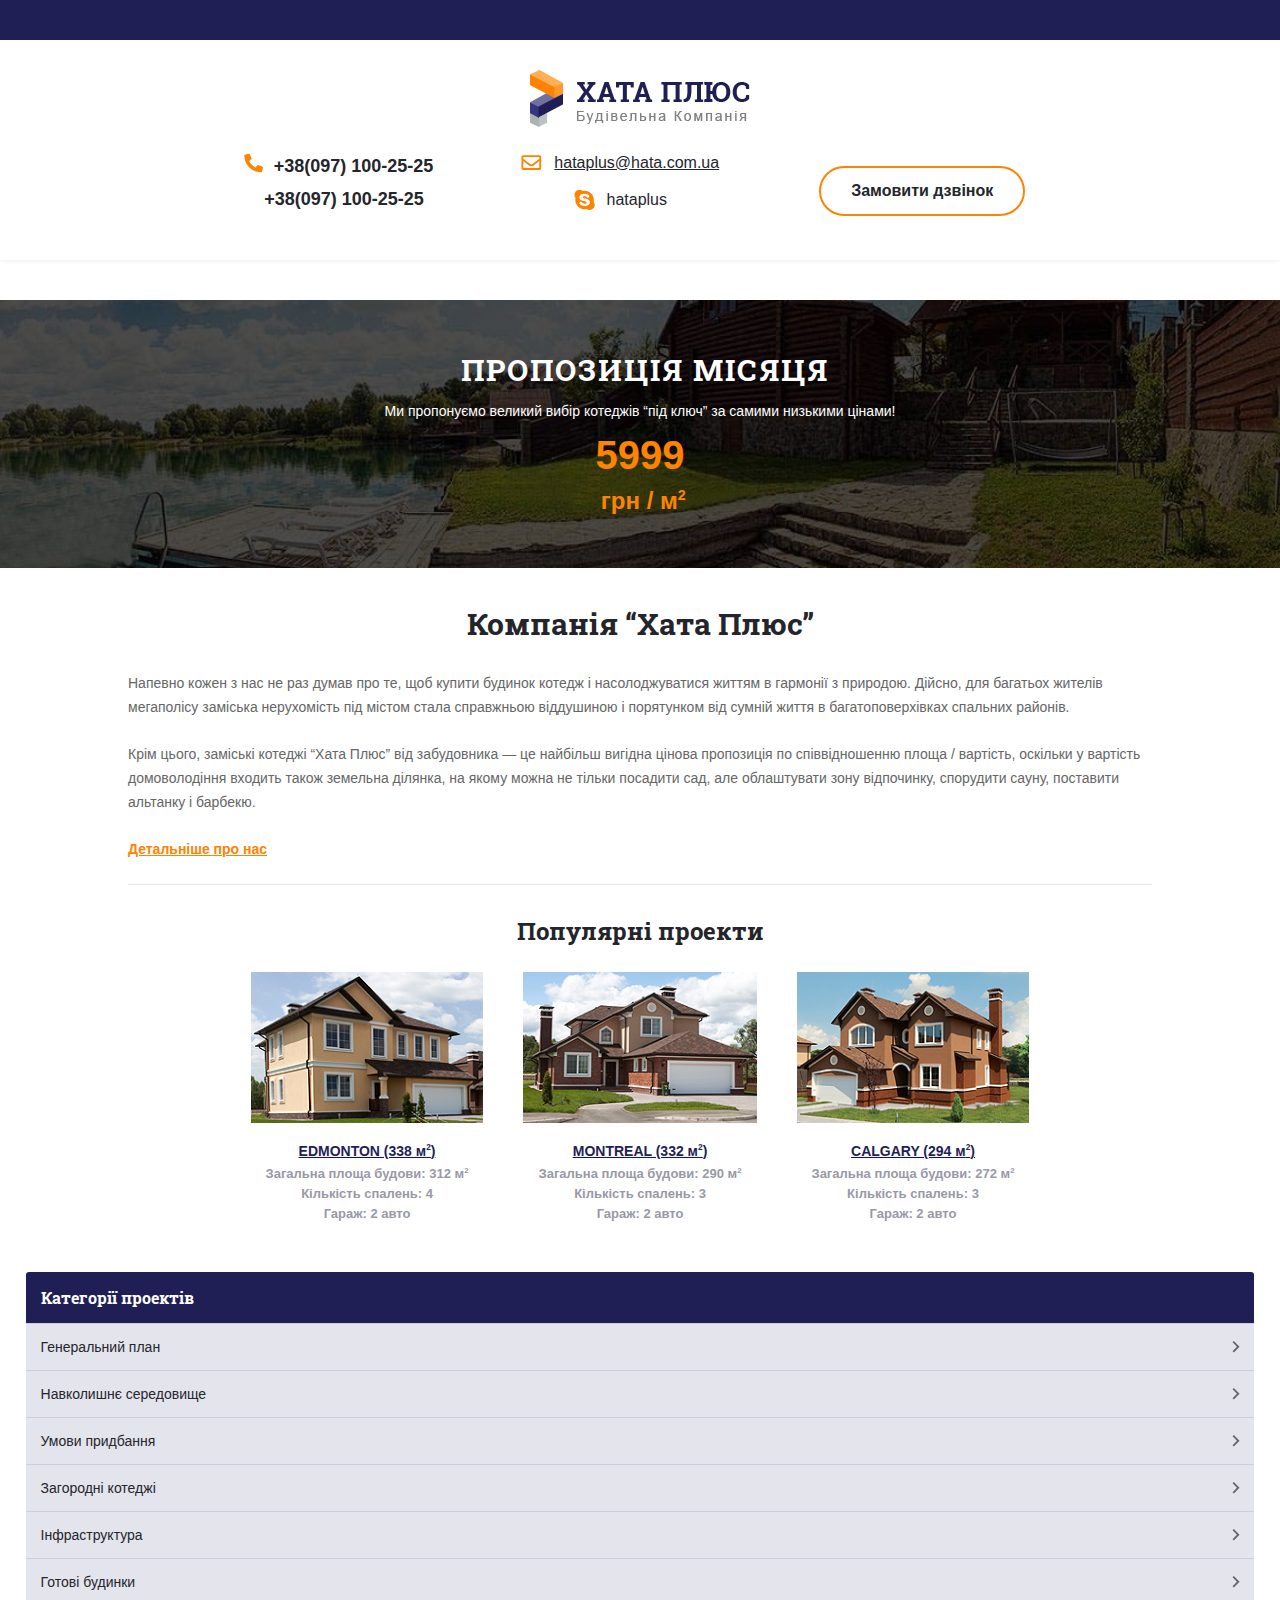
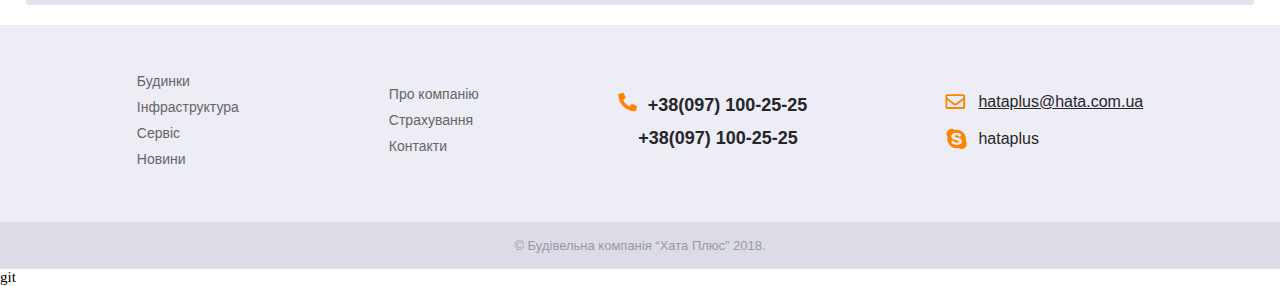
==== index.html @ 469b16f4 "ldldld" ====
<!DOCTYPE html>
<html lang="en">

<head>
    <meta charset="UTF-8">
    <meta name="viewport" content="width=device-width, initial-scale=1.0">
    <title>Будівельна Компанія Хата Плюс. Проекти Будинків. Котежді.</title>
    <link rel="stylesheet" href="css/index.css">
    <link rel="stylesheet" href="css/general.css">

    <link rel="stylesheet" href="stylesheet.css">
    <link rel="preconnect" href="https://fonts.googleapis.com">
<link rel="preconnect" href="https://fonts.gstatic.com" crossorigin>
<link href="https://fonts.googleapis.com/css2?family=Roboto+Slab:wght@100..900&display=swap" rel="stylesheet">
</head>


<body>
    <header>
        <nav>
            <div class="wrapper">
                <div class="burger">
                    <p></p>
                    <div class="navigation top">
                    
                    <div class="menu">
                        <ul class="mainmenu">
                            <li><a href="index.html">Головна</a></li>
                            <li><a href="#">Про компанію</a></li>
                            <li><a href="price.html">Наші будівлі</a></li>
                            <li><a href="#">Акції</a></li>
                            <li><a href="contacts.html">Контакти</a></li>
                        </ul>
                    </div>
                    <div class="social">
                        <ul class="socials">
                            <li><a href="#" class="fb"></a></li>
                            <li><a href="#" class="tw"></a></li>
                            <li><a href="#" class="inst"></a></li>
                        </ul>
                    </div>
                </div>
                </div>
                
            </div>
        </nav>


        <div class="wrapper">
            <div class="header-info">
                <a href="index.html"><img src="img/logo.png" alt="Main Logo"></a>
                <div class="phone">
                    <p><a class="phn" href="#">+38(097) 100-25-25</a></p>
                    <p><a href="#">+38(097) 100-25-25</a></p>
                </div>
                <div class="email">
                    <p><a class="eml" href="#">hataplus@hata.com.ua</a></p>
                    <p><a class="skype" href="#">hataplus</a></p>
                </div>
                <div class="buttoncall">
                    <a href="#">Замовити дзвінок</a>
                </div>
            </div>
        </div>
    </header>

    <main>
        <div class="banner">
            <div class="wrapper">
                <div class="proposition">
                    <p class="proposition-of-month"> Пропозиція місяця</p>
                    <p class="propose">Ми пропонуємо великий вибір котеджів “під ключ” за самими низькими цінами!</p>
                </div>
                <div class="cost">
                    <p class="price">5999<p class="units">&nbsp;грн / м<sup>2</sup></p>
                    </p>

                </div>
            </div>
        </div>
        <div class="wrapper">
            <div class="mainpart">
                <div class="inform-and-popular">
                    <article>
                        <h1>Компанія “Хата Плюс”</h1>
                        <p>Напевно кожен з нас не раз думав про те, щоб купити будинок котедж і насолоджуватися
                            життям в
                            гармонії з
                            природою. Дійсно, для багатьох жителів мегаполісу заміська нерухомість під містом стала
                            справжньою
                            віддушиною і порятунком від сумній життя в багатоповерхівках спальних районів.</p>
                        <p>Крім цього, заміські котеджі “Хата Плюс” від забудовника — це найбільш вигідна цінова
                            пропозиція по
                            співвідношенню площа / вартість, оскільки у вартість домоволодіння входить також
                            земельна ділянка,
                            на якому можна не тільки посадити сад, але облаштувати зону відпочинку, спорудити сауну,
                            поставити
                            альтанку
                            і барбекю.</p>
                        <p><a href="#">Детальніше про нас</a></p>
                    </article>
                    <section class="popular">
                        <h2>Популярні проекти</h2>
                        <div class="examples">
                            <figure class="edmonton">
                                <img src="img/edmonton.png" alt="first house">
                                <a href="#">
                                    <h2>EDMONTON (338 м<sup>2</sup>)</h2>
                                </a>
                                <p>Загальна площа будови: 312 м<sup>2</sup></p>
                                <p>Кількість спалень: 4</p>
                                <p>Гараж: 2 авто</p>
                            </figure>
                            <figure class="montreal">
                                <img src="img/montreal.png" alt="second house">
                                <a href="#">
                                    <h2>MONTREAL (332 м<sup>2</sup>)</h2>
                                </a>
                                <p>Загальна площа будови: 290 м<sup>2</sup> </p>
                                <p> Кількість спалень: 3</p>
                                <p>Гараж: 2 авто</p>
                            </figure>
                            <figure class="calgary">
                                <img src="img/calgary.png" alt="third house">
                                <a href="#">
                                    <h2>CALGARY (294 м<sup>2</sup>)</h2>
                                </a>
                                <p>Загальна площа будови: 272 м<sup>2</sup> </p>
                                <p> Кількість спалень: 3</p>
                                <p>Гараж: 2 авто</p>
                            </figure>
                        </div>
                    </section>
                </div>
                <aside>
                    <div class="label">
                        <p>Категорії проектів</p>
                    </div>
                    <ul>
                        <li><a class="outside" href="#">Генеральний план</a>
                            <ul>
                                <li><a href="#">hello</a></li>
                                <li><a href="#">hello</a></li>
                                <li><a href="#">hello</a></li>
                            </ul>
                        </li>
                        <li><a class="outside" href="#">Навколишнє середовище</a>
                            <ul>
                                <li><a href="#">Продані</a></li>
                                <li><a href="#">Заброньованні</a></li>
                                <li><a href="#">В процесі будівництва</a></li>
                            </ul>
                        </li>
                        <li><a class="outside" href="#">Умови придбання</a>
                            <ul>
                                <li><a href="#">hello</a></li>
                                <li><a href="#">hello</a></li>
                                <li><a href="#">hello</a></li>
                            </ul>
                        </li>
                        <li><a class="outside" href="#">Загородні котеджі</a>
                            <ul>
                                <li><a href="#">hello</a></li>
                                <li><a href="#">hello</a></li>
                                <li><a href="#">hello</a></li>
                            </ul>
                        </li>
                        <li><a class="outside" href="#">Інфраструктура</a>
                            <ul>
                                <li><a href="#">hello</a></li>
                                <li><a href="#">hello</a></li>
                                <li><a href="#">hello</a></li>
                            </ul>
                        </li>
                        <li><a class="outside" href="#">Готові будинки</a>
                            <ul>
                                <li><a href="#">hello</a></li>
                                <li><a href="#">hello</a></li>
                                <li><a href="#">hello</a></li>
                            </ul>
                        </li>
                    </ul>
                </aside>
            </div>
        </div>
    </main>
    <footer>

        <div class="footer-line">
            <div class="wrapper">
                <div class="navigation bottom">
                    <div class="bottommenu">
                        <ul>
                            <li><a href="#">Будинки</a></li>
                            <li><a href="#">Інфраструктура</a></li>
                            <li><a href="#">Сервіс</a></li>
                            <li><a href="#">Новини</a></li>
                        </ul>
                    </div>
                    <div class="bottommenu">
                        <ul>
                            <li><a href="#">Про компанію</a></li>
                            <li><a href="#">Страхування</a></li>
                            <li><a href="#">Контакти</a></li>
                        </ul>
                    </div>
                    <div class="phone">
                        <p><a class="phn" href="#">+38(097) 100-25-25</a></p>
                        <p><a href="#">+38(097) 100-25-25</a></p>
                    </div>
                    <div class="email">
                        <p><a class="eml" href="#">hataplus@hata.com.ua</a></p>
                        <p><a class="skype" href="#">hataplus</a></p>
                    </div>
                </div>
            </div>
        </div>

        <div class="coperate">

            <p>&copy; Будівельна компанія “Хата Плюс” 2018.</p>

        </div>
        <div>git</div>
    </footer>
</body>

</html>
---- css/index.css ----
* {
    margin: 0;
    padding: 0;
    box-sizing: border-box;
}

html {
    font-size: 15px;
}

body {
    margin: 0;
}

.wrapper {
    margin: auto;
    width: 80%;
}

li {
    list-style: none;
}

sup {
    font-size: 0.6em;
}

nav {
    padding: 20px 0;
    background-color: #1f1f56;
}



.banner {
    padding: 50px 0;
    text-align: center;
    background: linear-gradient(rgba(0, 0, 0, 0.7), rgba(0, 0, 0, 0.7)), url(../img/banner.jpg) 0/cover;
}

.proposition p {
    padding-bottom: 14px;
}

.proposition-of-month {
    color: #fff;
    font-size: 30px;
    letter-spacing: 2px;
    text-transform: uppercase;
    font-weight: 700;
    font-family: "Roboto Slab";
}

.propose {
    color: #fff;
    font-size: 14px;
    font-family: "Arial";
    text-align: center;
}

/*.cost {
    /* display: flex;
    justify-content: center;
    align-items: flex-end; */
/* } */

.price {
    color: #fd8300;
    font-size: 40px;
    font-weight: bold;
    font-family: "Arial";
}

.units {
    color: #fd8300;
    font-size: 24px;
    line-height: 35px;
    font-weight: bold;
    font-family: "Arial";
}

/* .inform-and-popular {
    width: 74%;
} */

h1 {
    text-align: center;
    padding-bottom: 28px;
    color: #24242b;
    font-size: 20px;
    /* font-size: 30px; */
    font-weight: 700;
    font-family: "Roboto Slab";
}

.mainpart {
    /* display: flex;
    justify-content: space-between;
    align-items: flex-start; */
    padding-top: 36px;
}

/* article {
    /* width: 95%; */
/*} */

article p {
    margin-bottom: 23px;
    color: #666;
    font-size: 14px;
    line-height: 24px;
    font-family: "Arial";
}

article a {
    color: #fd8300;
    font-size: 14px;
    text-decoration: underline;
    font-weight: bold;
    font-family: "Arial";
}

article a:hover {
    text-decoration: none;
}

.popular {
text-align: center;
    padding: 30px 0 46px;
    border-top: 1px solid #e4e4ec;
}

.popular p {
    margin-bottom: 5px;
    color: #24242b;
    font-size: 24px;
    font-weight: 700;
    font-family: "Roboto Slab";
}
.popular h2{
    margin-bottom: 25px;
    color: #24242b;
    font-size: 24px;
    font-weight: 700;
    font-family: "Roboto Slab";
}

/* .examples {
    /* display: flex;
    justify-content: space-between; */
/* } */

.examples a {
    text-decoration: underline;
}

.examples h2 {
    margin: 0 0 7px;
    color: #1f1f56;
    font-size: 14px;
    font-weight: bold;
    font-family: "Arial";
}

.examples a:hover {
    text-decoration: none;
}

.examples p {
    color: #9999a6;
    font-size: 13px;
    font-family: "Arial";
}

.examples img {
    display: inline-block;
    margin-bottom: 15px;
    height: 151px;
}

aside {
    margin-bottom: 20px;
    margin-left: -10%;
    margin-right: -10%;
    overflow: hidden;
    /* width: 23%; */
    border-radius: 3px;
}

.label {
    padding: 15px;
    background-color: #1f1f56;
}

aside p {
    color: #fff;
    font-size: 16px;
    font-weight: 700;
    font-family: "Roboto Slab";
    background-color: #1f1f56;

}

aside a {
    display: inline-block;
    padding: 15px;
    width: 100%;
    color: #25252c;
    font-size: 14px;
    font-family: "Arial";
    text-decoration: none;
}

aside li {
    border-top: 1px solid #cdcddd;
    list-style: none;
   
 background-color: #e4e4ec;
}
.outside{
    position: relative;
}
 .outside:before {
    content: "";
    position: absolute;
    top: 17px;
    right: 14px;
    width: 8px;
    height: 12px;
    background: url(../img/icons.png) no-repeat;
    background-position: -129px 0;
}

aside li ul {
    display: none;
   
}
aside ul ul a{
    padding-left: 30px;
}

aside ul li:hover>a {
    color: #fff;

}

aside li:hover ul {
    display: block;
}

aside ul li:hover>.outside {
    background-color: #fd8300;

}

aside ul li:hover>a:before {
    top: 20px;
    right: 12px;
    width: 12px;
    height: 8px;
    background-position: -129px -24px;

}

aside li li:hover a {
    color: #666;
    background-color: #cecedd;
}

@media screen and (min-width:600px) {
    h1{
        font-size: 30px;
    }
    .examples {
        display: flex;
        justify-content: center;
        gap: 40px;
        flex-wrap: wrap;
    }
   
    
}
---- css/general.css ----
* {
    margin: 0;
    padding: 0;
    box-sizing: border-box;
}

html {
    font-size: 15px;
}

body {
    margin: 0;
}

.wrapper {
    margin: auto;
    width: 80%;
}

li {
    list-style: none;
}

sup {
    font-size: 0.6em;
}

nav {
    padding: 20px 0;
    background-color: #1f1f56;
}


.navigation.top {
display: none;
position: absolute;
width: 250px;
top: 50px;
left: 0;
padding: 10px;
background-color: #1f1f56;
z-index: 1;


    /* display: flex;
    justify-content: space-between;
    align-items: center; */
}
.burger{
    position: relative;
width: 100%;
height: 30px;

}
.burger{
    width: 30px;
    height: 30px;
    background-color: #fff;
}
.burger:hover .navigation.top{
  display: flex;
  justify-content: space-between;
}




/* .mainmenu {
    /* display: flex;
    justify-content: space-between;
    column-gap: 30px;
    align-items: center; */

/*}*/

.mainmenu li a {
    color: #b1b1d2;
    font-size: 14px;
    letter-spacing: 2px;
    font-family: "Arial";
    text-decoration: none;
    transition: 0.3s;
}

.mainmenu >li:hover >a,
.email p:hover a,
.phone p:hover a {
    color: #fd8300;
}

.social ul {
    display: flex;
    flex-direction: column;
    row-gap: 10px;
    align-items: center;
    /* display: flex;
    justify-content: space-between;
    column-gap: 22px;
    align-items: center; */
}

.socials a {
    display: block;
    background: url(../img/icons.png);
    transition: 0.3s;
}

a.fb {
    width: 11px;
    height: 21px;
    background-position: 0 0;

}

a.tw {
    width: 21px;
    height: 17px;
    background-position: -14px 0;
}

a.inst {
    width: 21px;
    height: 22px;
    background-position: -37px 0;
}

.fb:hover {
    background-position: 0 -24px;
}

.tw:hover {
    background-position: -14px -24px;
}

.inst:hover {
    background-position: -37px -24px;
}
header{
    box-shadow: 0 0 5px rgba(0,0,0,0.1);
}

.header-info {
    /* display: flex;
    justify-content: space-between;
    align-items: center; */
    text-align: center;
    margin-bottom: 40px;
    padding: 30px 0;
    position: relative;
}
.header-info img{
    margin-bottom: 20px;
}

/* .header-info::before {
    content: '';
    position: absolute;
    width: 1px;
    height: 51px;
    background: #e4e4ec;
    top: calc(50% - 25px);
    left: 50%;
} */

.phone {
    margin-bottom: 20px;
    display: flex;
    flex-direction: column;
    align-items: center;
    row-gap: 12px;
}

a.phn:before {
    content: "";
    display: inline-block;
    position: relative;
    top: 2px;
    left: -11px;
    width: 19px;
    height: 21px;
    background: url(../img/icons.png), no-repeat;
    background-position: -62px 0;
}

.phone a {
    color: #25252c;
    font-size: 18px;
    font-weight: bold;
    font-family: "Arial";
    text-decoration: none;
    transition: .5s;

}

.email {
    margin-bottom: 20px;
    display: flex;
    flex-direction: column;
    row-gap: 12px;
}

.email a {
    color: #25252c;
    font-size: 16px;
    text-decoration: underline;
    font-family: "Arial";
    transition: .3s;
}

a.eml:before {
    content: "";
    display: inline-block;
    position: relative;
    top: 2px;
    left: -12px;
    width: 21px;
    height: 15px;
    background: url(../img/icons.png), no-repeat;
    background-position: -84px 0;
}

a.skype {
    text-decoration: none;
}

a.skype:before {
    content: "";
    display: inline-block;
    position: relative;
    top: 5px;
    left: -11px;
    width: 21px;
    height: 21px;
    background: url(../img/icons.png), no-repeat;
    background-position: -106px 0;
}


.buttoncall a {
    display: inline-block;
    padding: 14px 30px;
    color: #25252c;
    font-size: 16px;
    font-weight: bold;
    font-family: "Arial";
    text-decoration: none;
    border: 2px solid #fd8300;
    border-radius: 25px;
    transition: .3s;
}

.buttoncall a:hover {
    background-color: #fd8300;
}

.footer-line {
    padding: 43px 0 30px;
    background-color: #ededf5;
}
.bottommenu{
    margin-bottom: 20px;
}

.bottommenu a {
    color: #666;
    font-size: 14px;
    line-height: 26px;
    font-family: "Arial";
    text-decoration: none;
    transition: .3s;
}

.bottommenu li:hover a {
    color: #fd8300;
    text-decoration: underline;
    transition: .3s;
}
.navigation.bottom{
    display: flex;
justify-content: space-around;
   
    flex-wrap: wrap;
}

.coperate {
    padding: 16px;
    text-align: center;
    background-color: #dcdce6;
}

.coperate p {
    color: #9999a6;
    font-size: 13px;
    font-family: "Arial";
    text-align: center;
}

@media screen and (min-width:600px){
    .navigation.top {
             display: flex;
            justify-content: space-between;
            align-items: center;
        }
        .burger{
            display: none;
        }
        
        .mainmenu {
            display: flex;
            justify-content: space-between;
            column-gap: 30px;
            align-items: center;
        
        }

.header-info {
    display: flex;
    justify-content: center;
    column-gap: 100px;
    align-items: center;
    flex-wrap: wrap;
}
.header-info >a{
    width: 100%;
}
.navigation.bottom{
    display: flex;
    justify-content: center;
    column-gap: 150px;
    align-items: center;
}

}
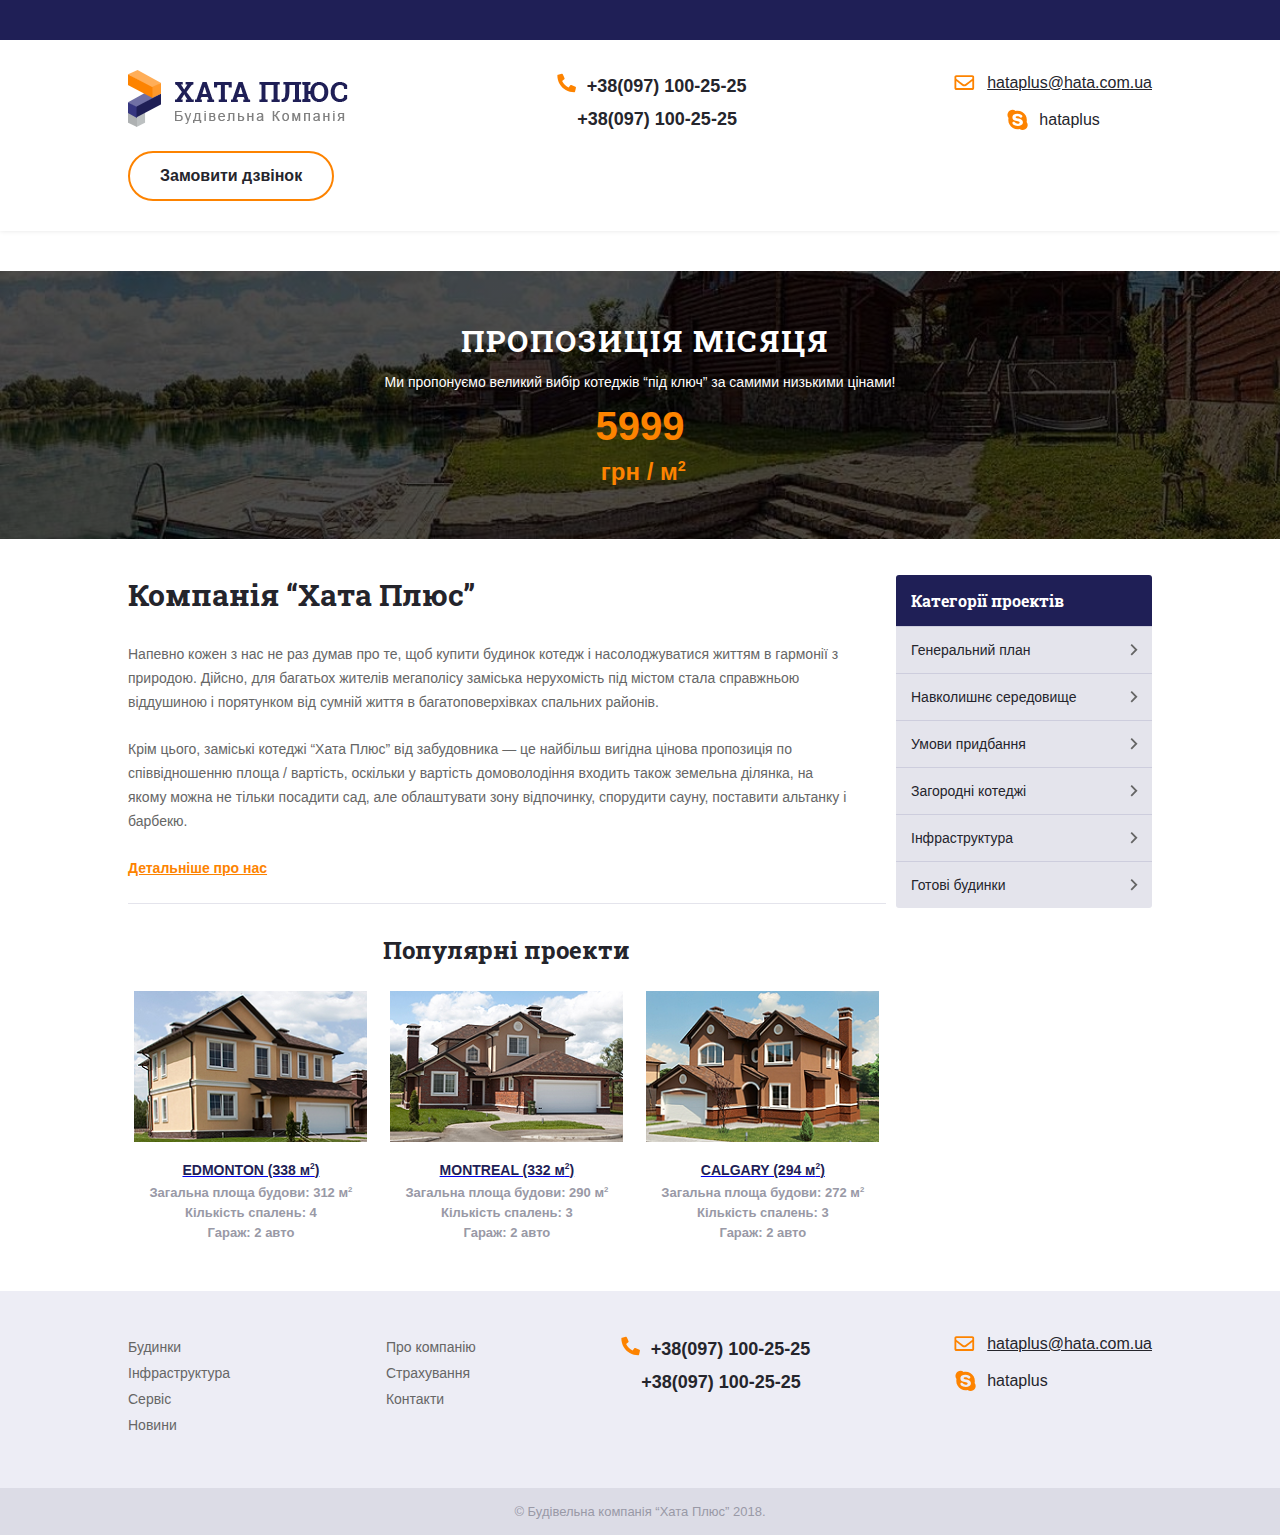
==== commit 7bba4e40: "lflflf" ====
--- a/index.html
+++ b/index.html
@@ -221,7 +221,6 @@
             <p>&copy; Будівельна компанія “Хата Плюс” 2018.</p>
 
         </div>
-        <div>git</div>
     </footer>
 </body>
 
--- a/css/general.css
+++ b/css/general.css
@@ -313,23 +313,96 @@
         
         }
 
-.header-info {
-    display: flex;
-    justify-content: center;
-    column-gap: 100px;
-    align-items: center;
-    flex-wrap: wrap;
-}
-.header-info >a{
-    width: 100%;
-}
-.navigation.bottom{
+    .header-info {
+        display: flex;
+        justify-content: center;
+        column-gap: 100px;
+        align-items: center;
+        flex-wrap: wrap;
+    }
+    .header-info >a{
+     width: 100%;
+    }
+    .navigation.bottom{
     display: flex;
     justify-content: center;
     column-gap: 150px;
     align-items: center;
-}
-
-}
-
-
+    }
+
+}
+@media screen and (min-width:1024px){
+    .header-info >a{
+        width: 220px;
+    }
+    .header-info img{
+        padding: 0;
+        margin: 0;
+    }
+    .header-info {
+        display: flex;
+        justify-content: space-between;
+        row-gap: 20px;
+        align-items: center;
+        margin-bottom: 40px;
+        padding: 30px 0;
+        position: relative;
+    }
+    /* .header-info::before {
+        content: '';
+        position: absolute;
+        width: 1px;
+        height: 51px;
+        background: #e4e4ec;
+        top: calc(50% - 25px);
+        left: 50%;
+    } */
+
+    .email,
+    .phone{
+    margin: 0;   
+     }
+    .navigation.top{
+        display: flex;
+        justify-content: space-between;
+    }
+    h1{
+        text-align: left;
+    }
+    .inform-and-popular {
+        width: 74%;
+    }
+    .mainpart {
+        display: flex;
+        justify-content: space-between;
+        align-items: flex-start;
+        padding-top: 36px;
+        width: 100%;
+    }
+    article {
+        width: 95%;
+    }
+    aside {
+        margin: 0;
+        overflow: hidden;
+        width: 25%;
+        border-radius: 3px;
+    }
+    .popular{
+        width: 100%;
+    }
+    .examples {
+        width: 100%;
+        display: flex;
+       justify-content: space-around;
+        column-gap: 10px;
+    }
+    .navigation.bottom{
+        display: flex;
+        justify-content: space-between;
+        align-items: start;
+        column-gap: 20px;
+    }
+}
+
+
